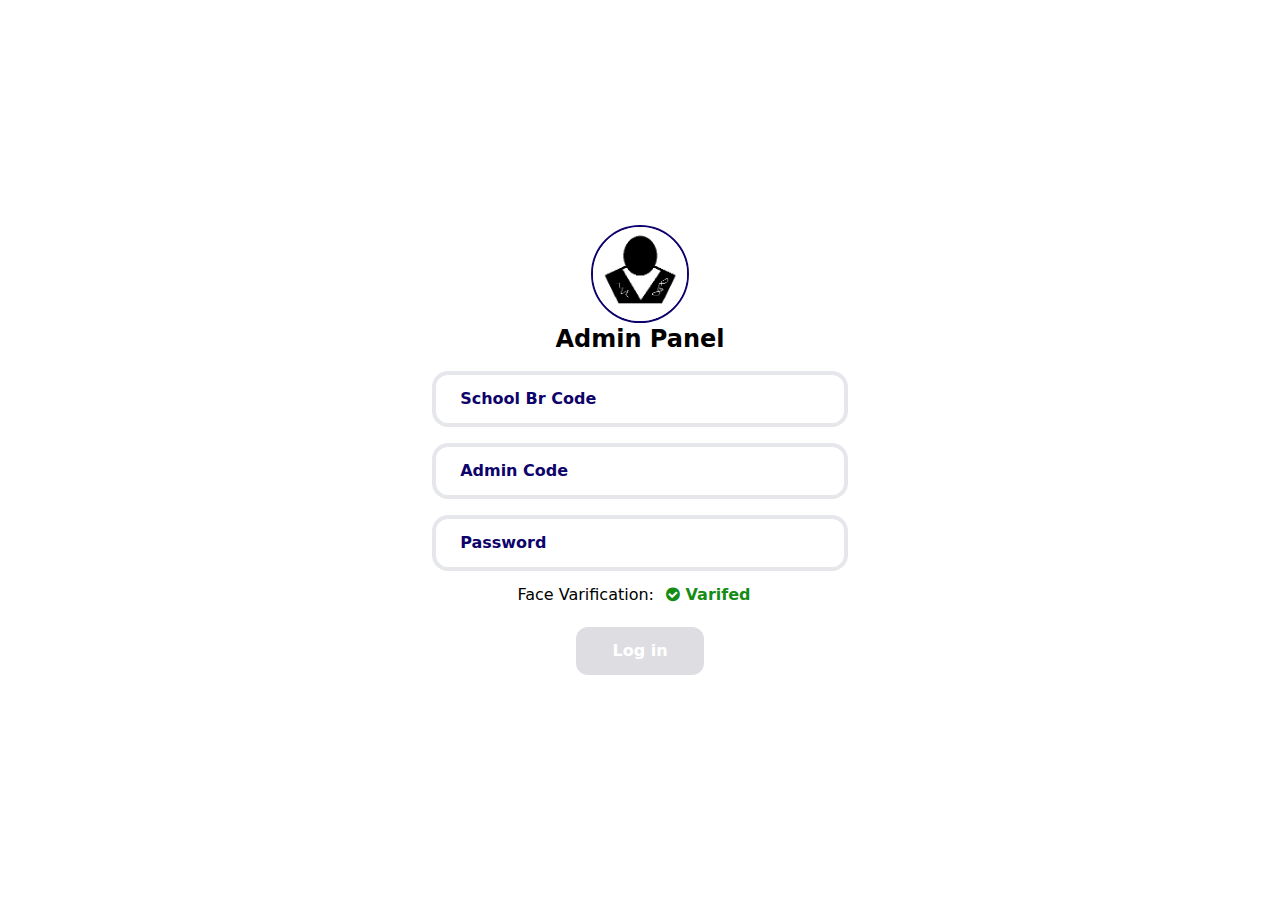
==== login.html @ 734116a2 "log in button" ====
<!doctype html>
<html lang="english">
 <head>
  <meta charset="UTF-8">
  <meta name="viewport" content="width=device-width, initial-scale=1.0">
  <link rel="stylesheet" href="https://cdn.jsdelivr.net/npm/bootstrap-icons@1.3.0/font/bootstrap-icons.css" />
  <link rel="stylesheet" href="https://cdnjs.cloudflare.com/ajax/libs/font-awesome/4.7.0/css/font-awesome.min.css"> 
  <script src="tailwind.js"></script>
  <script src="config.js"></script>
  <link rel="stylesheet" href="login.css">
 </head>
 <body class="flex items-center justify-center">
     
    <div class="loginBox flex flex-col items-center justify-center">
        <img src="images/adminLogo.jpg" alt="Admin Logo" srcset="images/adminLogo.jpg"
              class="icon border-2 rounded-full border-lightDarkBlue"/>
        <h1 class="capitalize text-2xl font-bold">admin panel</h1>
        <!-- Form here -->
        <form action="#" class="flex flex-col items-center w-full">
         
            <div class="inputDiv mt-4 border-4 rounded-2xl p-2 px-5 flex items-center relative">           
                      <span class="p-1 font-bold text-lightDarkBlue">School Br Code</span>
                      <input id="schoolCode" name="schoolCode" type="number" 
                             class="input font-bold text-lightDarkBlue w-full h-full absolute bg-transparent outline-none px-5" required>
             </div>

            <div class="inputDiv mt-4 border-4 rounded-2xl p-2 px-5 flex items-center relative">           
                     <span class="p-1 font-bold text-lightDarkBlue">Admin Code</span>
                     <input id="adminCode<" name="adminCode<" type="number" 
                       class="input font-bold text-lightDarkBlue w-full h-full absolute bg-transparent outline-none px-5" required>
             </div>

            <div class="inputDiv mt-4 border-4 rounded-2xl p-2 px-5 flex items-center relative">           
                     <span class="p-1 font-bold text-lightDarkBlue">Password</span>
                     <input id="adminCode<" name="adminCode<" type="password" 
                       class="input font-bold text-lightDarkBlue w-full h-full absolute bg-transparent outline-none px-5" required>
             </div>
    
        </form>
             
         <div class="faceID mt-2 flex flex-row items-center">
            <span>Face Varification: </span>
            <button class=" mx-2 p-1 font-bold rounded-xl" disabled>
                <i class="fa fa-check-circle"></i> Varifed
            </button>
         </div>

         <input type="submit" value="Log in" class="px-9 py-3 rounded-xl bg-lightDarkBlue
                                                    text-white font-bold cursor-pointer mt-4" disabled>
                
    </div>
    

 </body>
</html>
---- login.css ----
*{
    margin: 0px;
}

body{
    min-height: 100vh;
}

.loginBox {
    width: 100%;
}

.icon{
    height: 2.6cm;
    width: 2.6cm;
}

.inputDiv{
    width: 90%;
}
.inputDiv.focus{
    border-color: #0d036b;
}
.inputDiv span{
    background-color: white;
}

.inputDiv.focus span{
    transform: translateY(-.68cm);
}


input{
    top:0px;
    left:0px;
}

.faceID button{
    background-color: rgb(73, 73, 158);
    color: white;
}
.faceID button:disabled{
    color: rgb(21, 141, 21);
    background-color: transparent;
}
.faceID button.varificationFailed{
    color: rgb(255, 0, 0);
    background-color: rgb(222, 222, 226);
}

input[type="submit"]:disabled{
    background-color: rgb(222, 222, 226);
    cursor: not-allowed;
}


@media only screen and (min-width: 445px) {
    .inputDiv{
        width: 11cm;
    }
  }
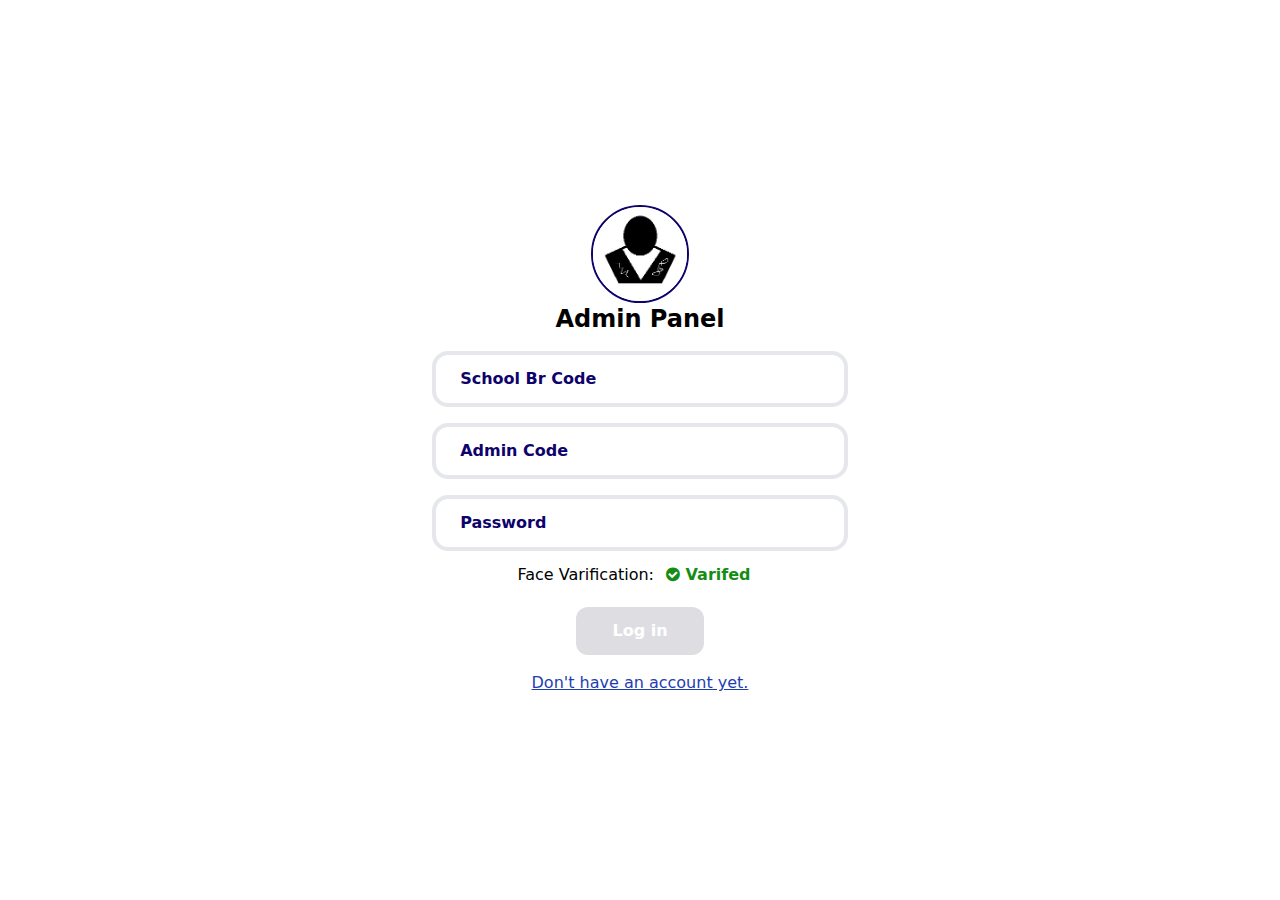
==== commit 88a0a209: "Dont have account" ====
--- a/login.html
+++ b/login.html
@@ -47,9 +47,12 @@
 
          <input type="submit" value="Log in" class="px-9 py-3 rounded-xl bg-lightDarkBlue
                                                     text-white font-bold cursor-pointer mt-4" disabled>
+          
+         <a href="#" class="mt-4 underline text-blue-800">Don't have an account yet.</a>
                 
     </div>
     
 
+
  </body>
 </html>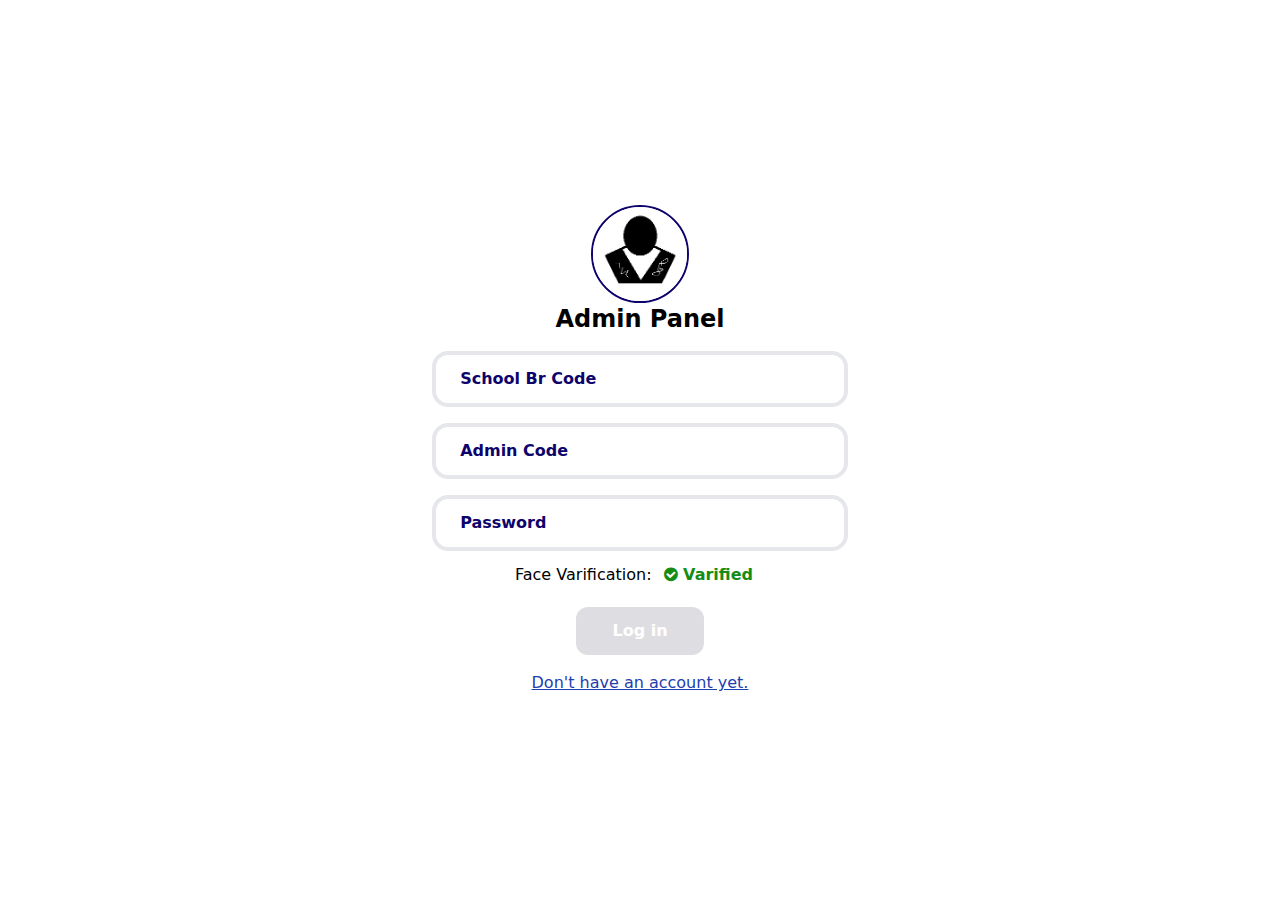
==== commit 33c1824b: "allowing focus with js" ====
--- a/login.html
+++ b/login.html
@@ -26,13 +26,13 @@
 
             <div class="inputDiv mt-4 border-4 rounded-2xl p-2 px-5 flex items-center relative">           
                      <span class="p-1 font-bold text-lightDarkBlue">Admin Code</span>
-                     <input id="adminCode<" name="adminCode<" type="number" 
+                     <input id="adminCode" name="adminCode" type="number" 
                        class="input font-bold text-lightDarkBlue w-full h-full absolute bg-transparent outline-none px-5" required>
              </div>
 
             <div class="inputDiv mt-4 border-4 rounded-2xl p-2 px-5 flex items-center relative">           
                      <span class="p-1 font-bold text-lightDarkBlue">Password</span>
-                     <input id="adminCode<" name="adminCode<" type="password" 
+                     <input id="adminCode" name="adminCode" type="password" 
                        class="input font-bold text-lightDarkBlue w-full h-full absolute bg-transparent outline-none px-5" required>
              </div>
     
@@ -41,7 +41,7 @@
          <div class="faceID mt-2 flex flex-row items-center">
             <span>Face Varification: </span>
             <button class=" mx-2 p-1 font-bold rounded-xl" disabled>
-                <i class="fa fa-check-circle"></i> Varifed
+                <i class="fa fa-check-circle"></i> Varified
             </button>
          </div>
 
@@ -53,6 +53,6 @@
     </div>
     
 
-
+  <script src="login.js"></script>
  </body>
 </html>--- a/login.css
+++ b/login.css
@@ -1,5 +1,6 @@
 *{
     margin: 0px;
+    transition: .347s;
 }
 
 body{
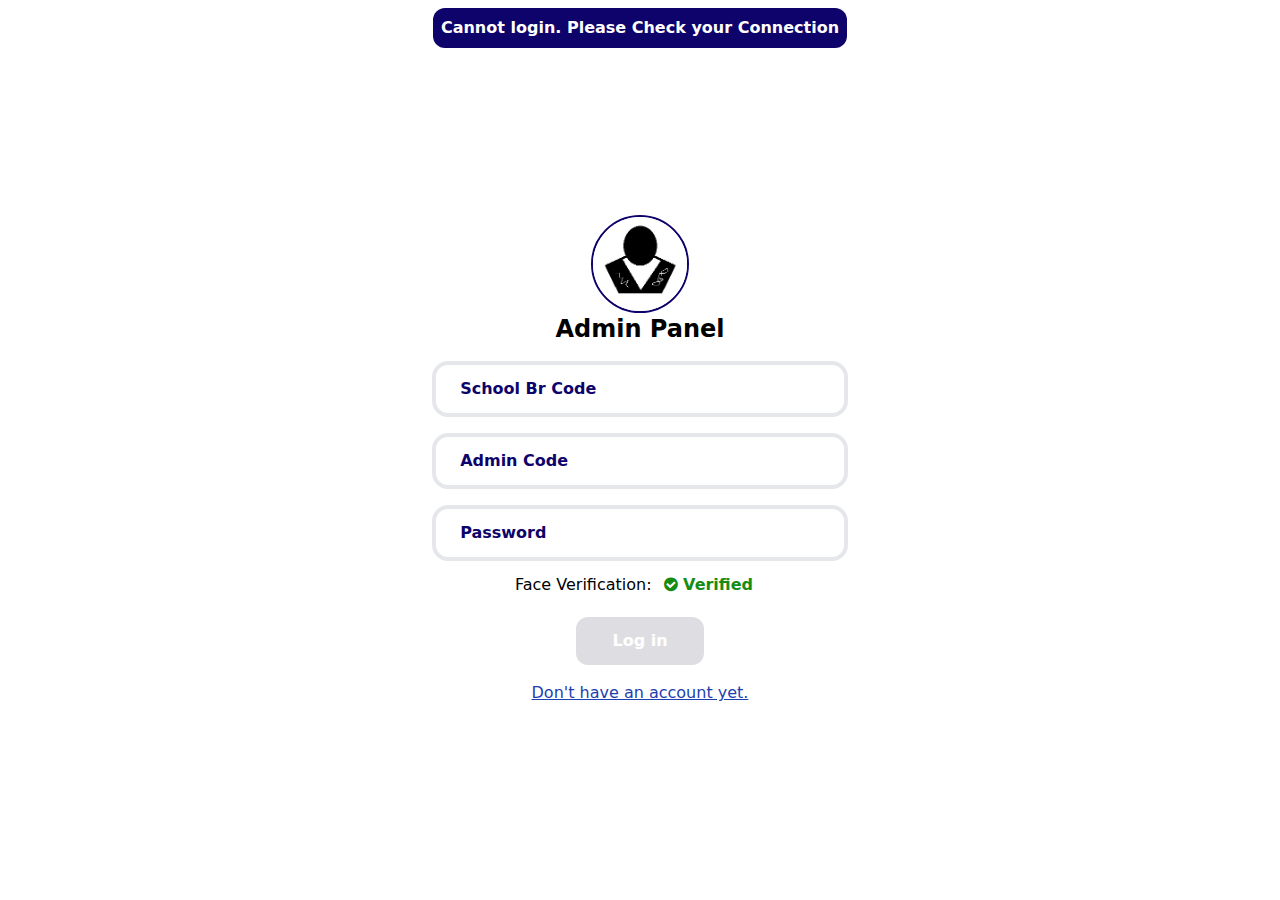
==== commit 04bd18cd: "notification bar" ====
--- a/login.html
+++ b/login.html
@@ -2,6 +2,8 @@
 <html lang="english">
  <head>
   <meta charset="UTF-8">
+  <title>Log In Admin || bsro</title>
+  <link rel="shortcut icon" href="images/adminLogo.jpg">
   <meta name="viewport" content="width=device-width, initial-scale=1.0">
   <link rel="stylesheet" href="https://cdn.jsdelivr.net/npm/bootstrap-icons@1.3.0/font/bootstrap-icons.css" />
   <link rel="stylesheet" href="https://cdnjs.cloudflare.com/ajax/libs/font-awesome/4.7.0/css/font-awesome.min.css"> 
@@ -9,9 +11,9 @@
   <script src="config.js"></script>
   <link rel="stylesheet" href="login.css">
  </head>
- <body class="flex items-center justify-center">
+ <body class="flex items-center justify-center bg-red">
      
-    <div class="loginBox flex flex-col items-center justify-center">
+    <div class="loginBox flex flex-col items-center justify-center mt-5">
         <img src="images/adminLogo.jpg" alt="Admin Logo" srcset="images/adminLogo.jpg"
               class="icon border-2 rounded-full border-lightDarkBlue"/>
         <h1 class="capitalize text-2xl font-bold">admin panel</h1>
@@ -35,23 +37,30 @@
                      <input id="adminCode" name="adminCode" type="password" 
                        class="input font-bold text-lightDarkBlue w-full h-full absolute bg-transparent outline-none px-5" required>
              </div>
+
+             <div class="faceID mt-2 flex flex-row items-center">
+                <span>Face Verification: </span>
+                <button class=" mx-2 p-1 font-bold rounded-xl" disabled>
+                    <i class="fa fa-check-circle"></i> Verified
+                </button>
+             </div>
+    
+             <input type="submit" value="Log in" class="px-9 py-3 rounded-xl bg-lightDarkBlue
+                                                        text-white font-bold cursor-pointer mt-4" disabled>
     
         </form>
              
-         <div class="faceID mt-2 flex flex-row items-center">
-            <span>Face Varification: </span>
-            <button class=" mx-2 p-1 font-bold rounded-xl" disabled>
-                <i class="fa fa-check-circle"></i> Varified
-            </button>
-         </div>
-
-         <input type="submit" value="Log in" class="px-9 py-3 rounded-xl bg-lightDarkBlue
-                                                    text-white font-bold cursor-pointer mt-4" disabled>
           
          <a href="#" class="mt-4 underline text-blue-800">Don't have an account yet.</a>
                 
     </div>
     
+  <!-- Notification -->
+  <div class="notification_bar fixed bg-white p-2" style="top:0px;">
+       <div class="notification p-2 rounded-xl bg-lightDarkBlue">
+          <p class="text-white font-bold">Cannot login. Please Check your Connection </p>
+       </div>
+ </div>
 
   <script src="login.js"></script>
  </body>
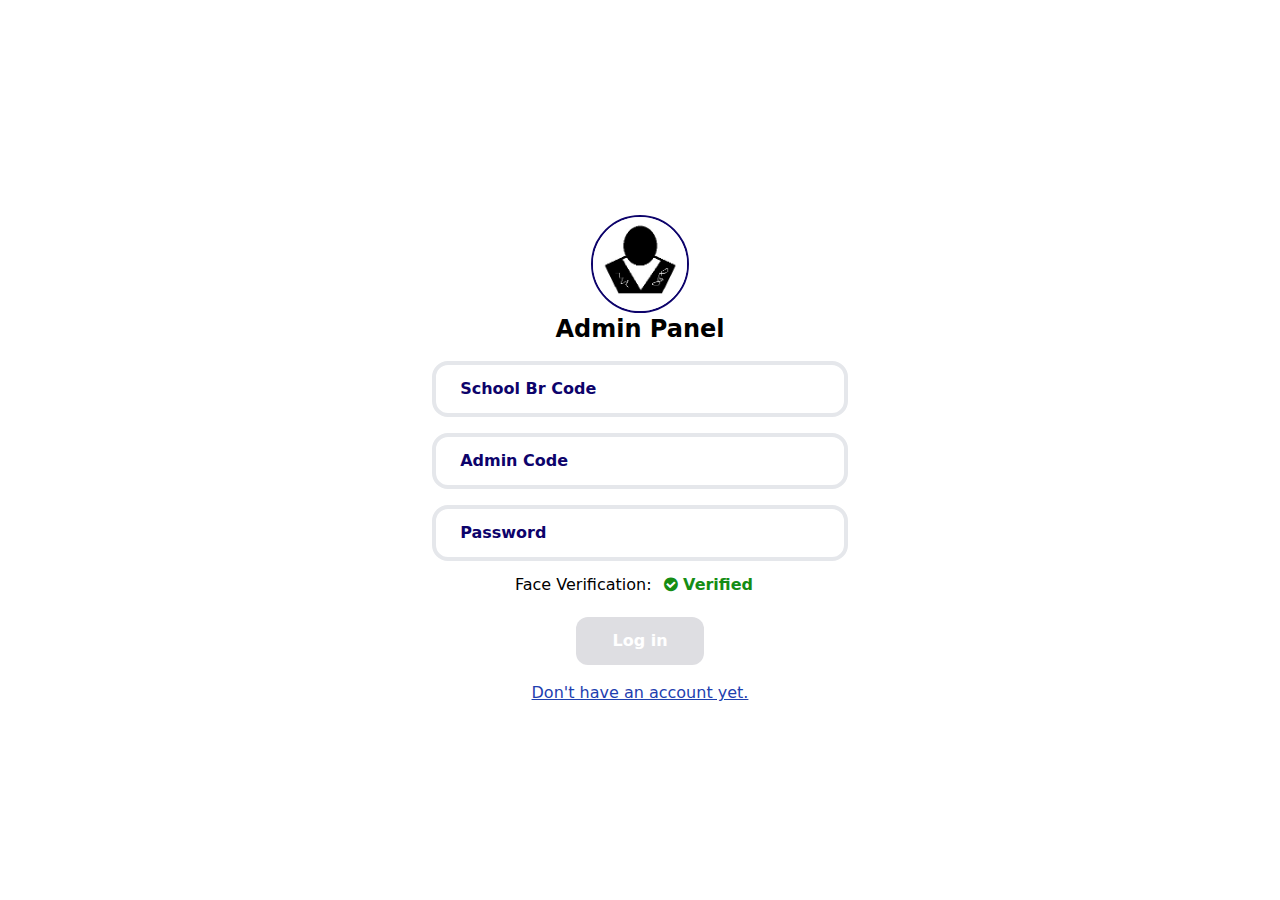
==== commit 4017a5c3: "animating notification" ====
--- a/login.html
+++ b/login.html
@@ -57,8 +57,8 @@
     
   <!-- Notification -->
   <div class="notification_bar fixed bg-white p-2" style="top:0px;">
-       <div class="notification p-2 rounded-xl bg-lightDarkBlue">
-          <p class="text-white font-bold">Cannot login. Please Check your Connection </p>
+       <div class="notification show p-2 rounded-xl bg-red-600">
+          <p class="text-white font-bold text-center">Cannot login. Please Check your internet Connection </p>
        </div>
  </div>
 
--- a/login.css
+++ b/login.css
@@ -54,6 +54,42 @@
     cursor: not-allowed;
 }
 
+.notification{
+    height: auto;
+    width: auto;
+    transform: translateY(-120%);
+    overflow: hidden;
+}
+.notification.show{
+    animation: popup .5s forwards;
+}
+
+@keyframes popup {
+    0%{transform: translateY(-120%);
+        height: .1cm;
+        width: 2cm;}
+    40%{
+        transform: translateY(-20%);
+        height: .1cm;
+        width: 4cm;
+    }
+    50%{
+        transform: translateY(10%) scale(1.02);
+        height: auto;
+        width: auto;
+    }
+    60%{
+        transform: translateY(0%) scale(0.96);
+        height: auto;
+        width: auto;
+    }
+    100%{
+        transform: translateY(10%) scale(1.02);
+        height: auto;
+        width: auto;
+    }
+}
+
 
 @media only screen and (min-width: 445px) {
     .inputDiv{
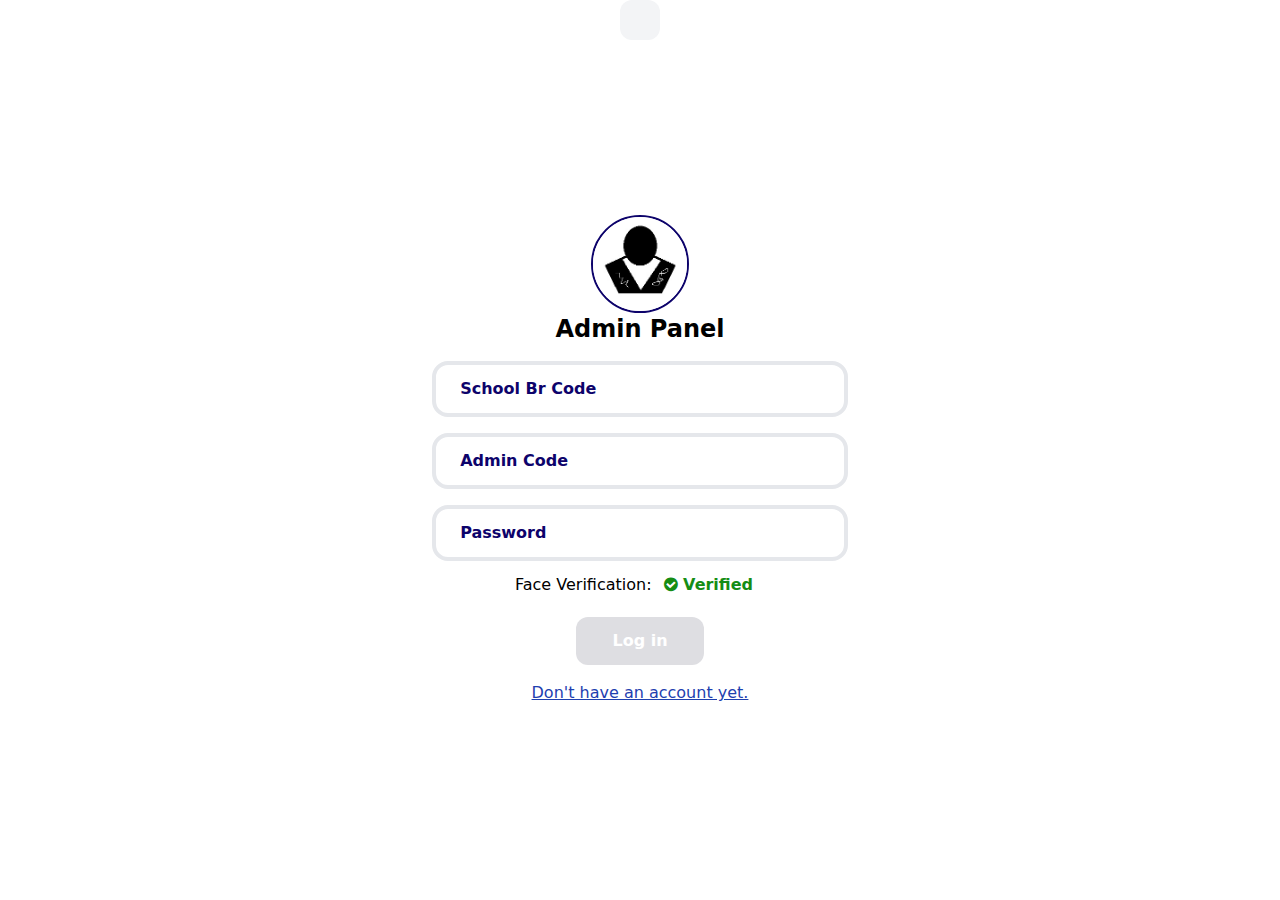
==== commit 86c18c13: "connection" ====
--- a/login.html
+++ b/login.html
@@ -46,7 +46,7 @@
              </div>
     
              <input type="submit" value="Log in" class="px-9 py-3 rounded-xl bg-lightDarkBlue
-                                                        text-white font-bold cursor-pointer mt-4" disabled>
+                                                        text-white font-bold cursor-pointer mt-4">
     
         </form>
              
@@ -56,10 +56,8 @@
     </div>
     
   <!-- Notification -->
-  <div class="notification_bar fixed bg-white p-2" style="top:0px;">
-       <div class="notification show p-2 rounded-xl bg-red-600">
-          <p class="text-white font-bold text-center">Cannot login. Please Check your internet Connection </p>
-       </div>
+  <div class="notification_bar flex flex-col justify-center items-center fixed bg-gray-100 p-5 rounded-xl backdrop-md" style="top:0px;">
+       
  </div>
 
   <script src="login.js"></script>
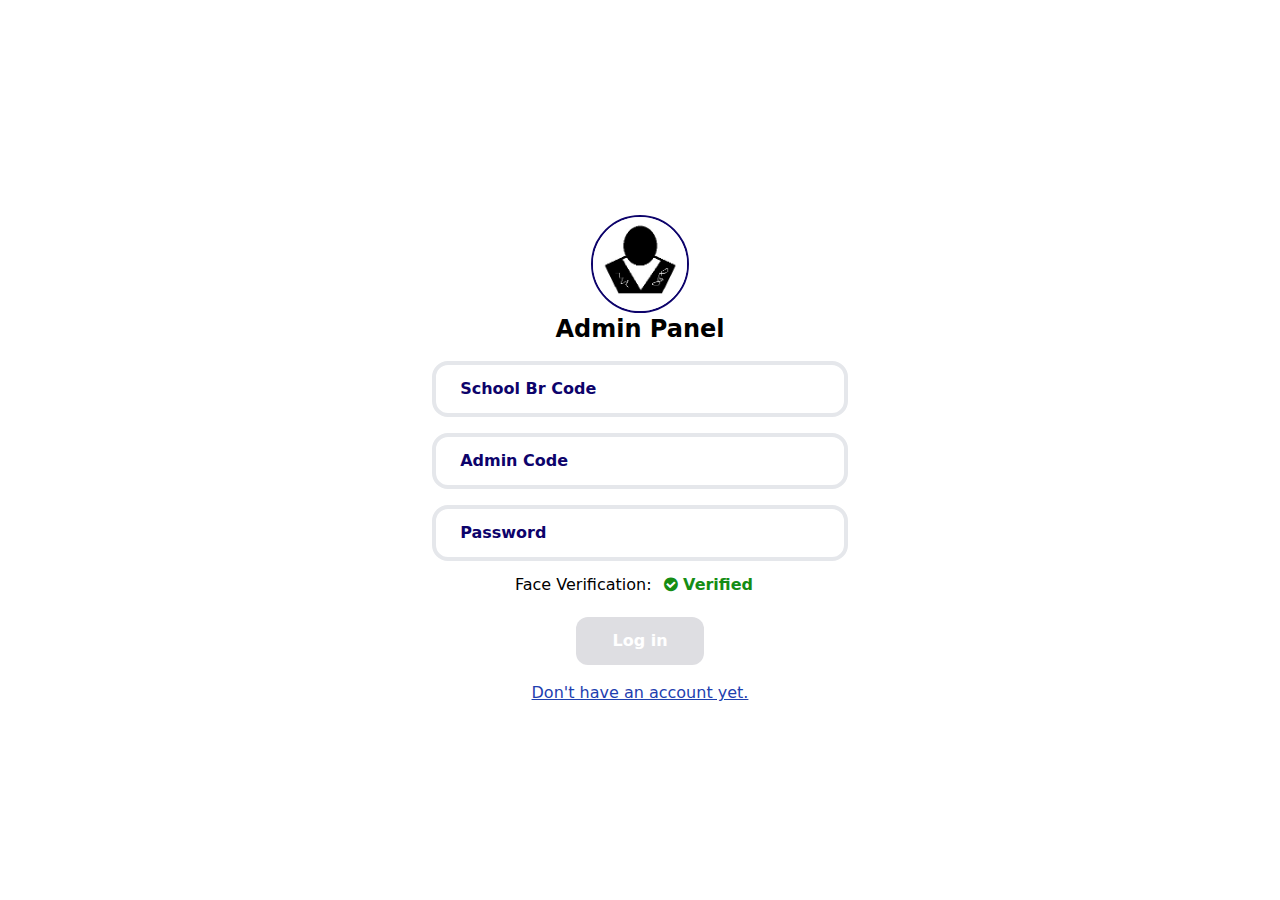
==== commit 92e12167: "added ofline notification" ====
--- a/login.html
+++ b/login.html
@@ -46,7 +46,7 @@
              </div>
     
              <input type="submit" value="Log in" class="px-9 py-3 rounded-xl bg-lightDarkBlue
-                                                        text-white font-bold cursor-pointer mt-4">
+                                                        text-white font-bold cursor-pointer mt-4" disabled>
     
         </form>
              
@@ -56,7 +56,8 @@
     </div>
     
   <!-- Notification -->
-  <div class="notification_bar flex flex-col justify-center items-center fixed bg-gray-100 p-5 rounded-xl backdrop-md" style="top:0px;">
+  <div class="notification_bar flex flex-col justify-center items-center fixed  p-5 
+              rounded-xl " style="top:0px;">
        
  </div>
 
--- a/login.css
+++ b/login.css
@@ -53,7 +53,10 @@
     background-color: rgb(222, 222, 226);
     cursor: not-allowed;
 }
-
+.notification_bar{
+    background-color: rgba(255, 255, 255, 0.9);
+    backdrop-filter: blur(10px);
+}
 .notification{
     height: auto;
     width: auto;
@@ -61,7 +64,7 @@
     overflow: hidden;
 }
 .notification.show{
-    animation: popup .5s forwards;
+    animation: popup .25s forwards;
 }
 
 @keyframes popup {
